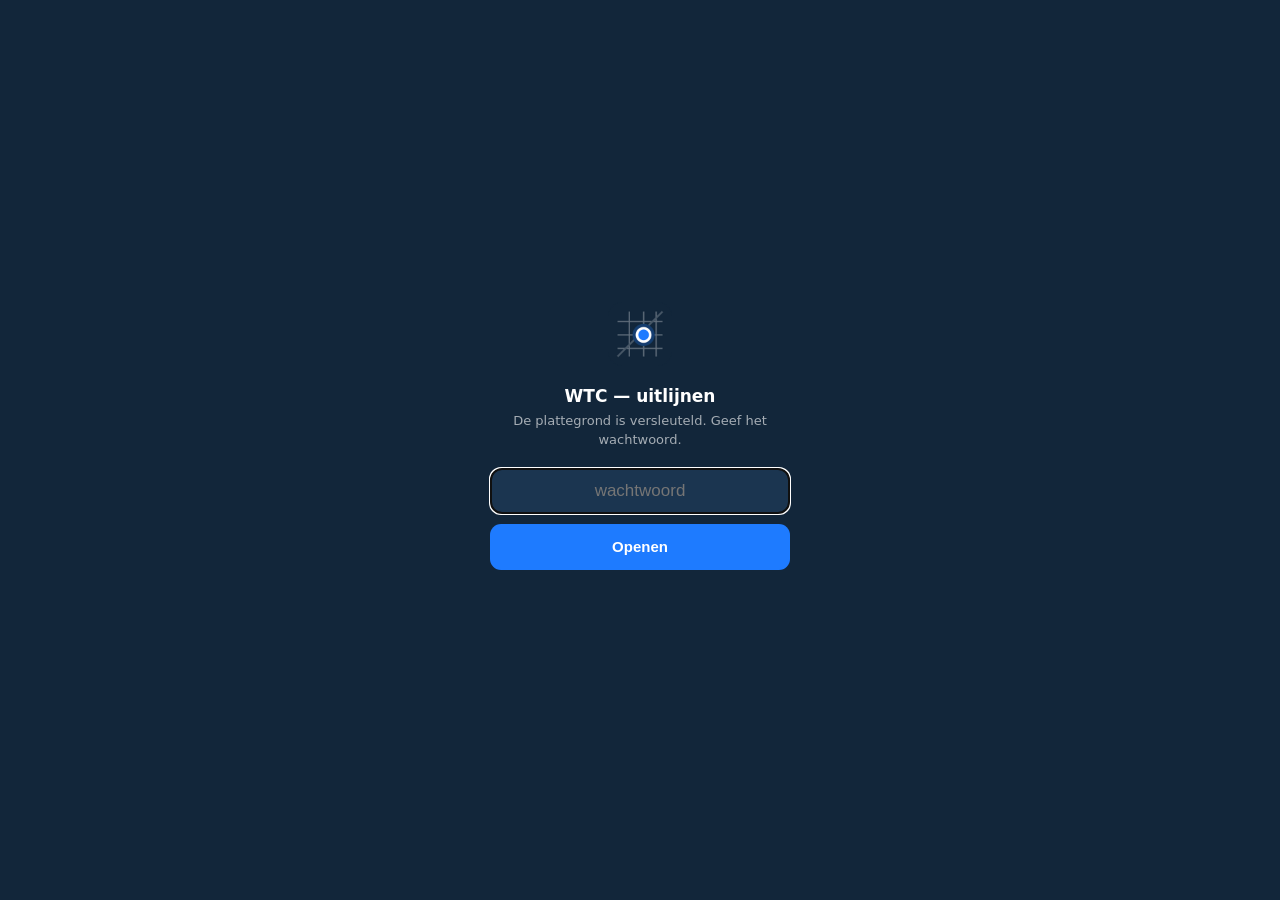
==== instellingen.html @ 70312a2a "Uitlijnen op een eigen pagina, met controlepunten en een versienummer Uitlijnen is onderhoud, geen d" ====
<!doctype html>
<html lang="nl">
<head>
<meta charset="utf-8">
<meta name="viewport" content="width=device-width,initial-scale=1,maximum-scale=6,viewport-fit=cover">
<meta name="robots" content="noindex,nofollow,noarchive">
<meta name="theme-color" content="#12263a">
<meta name="apple-mobile-web-app-capable" content="yes">
<meta name="mobile-web-app-capable" content="yes">
<meta name="apple-mobile-web-app-status-bar-style" content="black-translucent">
<meta name="apple-mobile-web-app-title" content="WTC">
<title>WTC — kaart uitlijnen</title>
<link rel="apple-touch-icon" href="icons/icon-180.png">
<link rel="icon" href="icons/icon-192.png">
<link rel="stylesheet" href="vendor/leaflet.css">
<link rel="stylesheet" href="stijl.css">
</head>
<body>

<div id="map"></div>
<a id="terug" class="pill" href="index.html">‹ kaart</a>
<div id="status" class="pill" style="left:auto;right:max(10px,env(safe-area-inset-right));top:max(10px,env(safe-area-inset-top))">uitlijnen</div>

<div id="fade" class="pill">
  <label for="op">Doorzicht kaart</label>
  <input id="op" type="range" min="0.25" max="1" step="0.05" value="0.65">
</div>

<div id="align" class="pill on">
  <h2>Kaart uitlijnen</h2>
  <p class="sub">Sleep de blauwe greep naar het midden van het terrein en stem bij tot de plattegrond op de luchtfoto past.</p>

  <div class="grid">
    <span></span><button data-a="n">↑</button><span></span>
    <button data-a="w">←</button><button data-a="rst" title="Terug naar de gepubliceerde plaatsing">⟲</button><button data-a="e">→</button>
    <span></span><button data-a="s">↓</button><span></span>
  </div>

  <div class="row">
    <span style="font-size:12px;opacity:.7">grootte</span>
    <button data-a="-">−</button><button data-a="+">+</button>
    <span style="font-size:12px;opacity:.7;margin-left:8px">draaien</span>
    <button data-a="ccw">↺</button><button data-a="cw">↻</button>
  </div>

  <div class="row">
    <button class="wide" id="btnStep" aria-pressed="false">stap: grof</button>
    <button class="wide" id="btnLock" aria-pressed="true">verhouding vast</button>
    <button class="wide" id="btnCopy">kopieer</button>
  </div>

  <div class="row" id="prikrij">
    <button class="wide" id="btnPrik" aria-pressed="false">punten prikken</button>
    <button class="wide" id="btnPas">bereken passing</button>
    <button class="wide" id="btnWisPunt">punt weg</button>
  </div>
  <p id="puntental"></p>
  <div id="passing"></div>

  <details id="blok">
    <summary>blok om te publiceren</summary>
    <p id="uitleg">Wat je hier bijstelt geldt <b>alleen op dit toestel</b>. Om het
    voor iedereen te laten gelden: tik <b>kopieer</b> en zet dit blok in
    <code>plaatsing.json</code> in de repo. Het versienummer is al verhoogd —
    daardoor laat elk toestel bij het volgende openen zijn eigen bijstelling los
    en neemt deze over.</p>
    <div id="readout"></div>
    <p id="versie"></p>
    <div id="hoekenuit"></div>
  </details>
</div>

<div id="slot">
  <form class="kaartje" id="slotform">
    <img src="icons/icon-192.png" alt="">
    <h1>WTC — uitlijnen</h1>
    <p>De plattegrond is versleuteld. Geef het wachtwoord.</p>
    <input id="ww" type="password" inputmode="text" autocomplete="current-password"
           enterkeyhint="go" autocapitalize="characters" spellcheck="false"
           aria-label="Wachtwoord" placeholder="wachtwoord">
    <button type="submit" id="slotknop">Openen</button>
    <div id="slotfout" role="status"></div>
  </form>
</div>

<script>window.ACHTERGROND = 'lucht';</script>
<script src="vendor/leaflet.js"></script>
<script src="vendor/leaflet-imageoverlay-rotated.js"></script>
<script src="kaartkern.js"></script>
<script>
/* Instellingenpagina: de kaart op de aarde leggen. De rest staat in kaartkern.js. */

const statusEl = document.getElementById('status');
melden = (t, k='') => { statusEl.textContent = t; statusEl.className = 'pill ' + k; };

let fijn = false;

/* de greep verschijnt zodra de kaart er is */
naOntsleutelen = () => {
  if (greep) return;
  greep = L.marker([P.lat, P.lon], { draggable:true, autoPan:true,
            title:'Sleep om de kaart te verplaatsen' }).addTo(map);
  greep.on('drag dragend', ev => {
    const ll = ev.target.getLatLng(); P.lat = ll.lat; P.lon = ll.lng;
    if (overlay){ const h = hoeken(P); overlay.reposition(h.lb, h.rb, h.lo); }
    plaatsVector(); lees();
    if (ev.type === 'dragend') bewaar();
  });
  lees();
};
naTekenen = () => lees();

document.getElementById('btnStep').onclick = e => {
  fijn = !fijn; e.target.setAttribute('aria-pressed', fijn);
  e.target.textContent = 'stap: ' + (fijn ? 'fijn' : 'grof'); };
document.getElementById('btnLock').onclick = e => {
  verhoudingVast = !verhoudingVast; e.target.setAttribute('aria-pressed', verhoudingVast);
  e.target.textContent = verhoudingVast ? 'verhouding vast' : 'verhouding vrij'; };

document.querySelectorAll('#align button[data-a]').forEach(b => {
  b.onclick = () => {
    const m   = fijn ? 1    : 10;    // meter
    const pct = fijn ? .002 : .02;   // schaal
    const gr  = fijn ? .1   : 1;     // graden
    switch (b.dataset.a){
      case 'n': P.lat += m / M_LAT; break;
      case 's': P.lat -= m / M_LAT; break;
      case 'e': P.lon += m / mLon(P.lat); break;
      case 'w': P.lon -= m / mLon(P.lat); break;
      case '+': P.w *= 1+pct; P.h = verhoudingVast ? P.w/verhouding : P.h*(1+pct); break;
      case '-': P.w *= 1-pct; P.h = verhoudingVast ? P.w/verhouding : P.h*(1-pct); break;
      case 'cw':  P.rot += gr; break;
      case 'ccw': P.rot -= gr; break;
      case 'rst': P = Object.assign({}, START, kies(gepubliceerd));   // terug naar wat gepubliceerd is
                  try { localStorage.removeItem(KEY); } catch(e){}
                  break;
    }
    teken(); if (b.dataset.a !== 'rst') bewaar();
  };
});

/* Het blok dat gepubliceerd moet worden is precies de inhoud van plaatsing.json. */
const vandaag = () => new Date().toISOString().slice(0,10);
function lees(){
  const n = (v,d) => +(+v).toFixed(d);
  const nieuw = {
    versie: (gepubliceerd ? gepubliceerd.versie : 0) + 1,
    lat: n(P.lat,7), lon: n(P.lon,7), w: n(P.w,1), h: n(P.h,1), rot: n(P.rot,2),
    opmerking: 'uitgelijnd op ' + vandaag()
  };
  document.getElementById('readout').textContent = JSON.stringify(nieuw, null, 2);
  document.getElementById('versie').textContent = gepubliceerd
    ? 'Nu gepubliceerd: versie ' + gepubliceerd.versie +
      (gepubliceerd.opmerking ? ' — ' + gepubliceerd.opmerking : '')
    : 'Er staat nog geen plaatsing.json; dit wordt versie 1.';

  const h = hoeken(P), g = (v) => v.toFixed(6);
  document.getElementById('hoekenuit').textContent =
    'hoeken  lb ' + g(h.lb.lat) + ', ' + g(h.lb.lng) +
    '\n        rb ' + g(h.rb.lat) + ', ' + g(h.rb.lng) +
    '\n        lo ' + g(h.lo.lat) + ', ' + g(h.lo.lng) +
    '\n        ro ' + g(h.ro.lat) + ', ' + g(h.ro.lng);
}

document.getElementById('btnCopy').onclick = async () => {
  try { await navigator.clipboard.writeText(document.getElementById('readout').textContent);
        melden('Gekopieerd — zet het in plaatsing.json'); }
  catch(e){ melden('Kopiëren lukt niet — selecteer het blok zelf', 'warn'); }
};

lees();

/* ------------------------------------------------------------------ *
 * Controlepunten.
 *
 * Een controlepunt koppelt een plek op de tékening aan diezelfde plek
 * op de aarde. De tekenplek wordt bewaard als plancoördinaat (0-1), niet
 * als lengte- en breedtegraad — anders zou hij meeschuiven zodra de
 * passing de kaart verlegt, en dat is precies wat we willen meten.
 *
 * Met drie punten of meer wordt de best passende plaatsing berekend. Uit
 * de restafwijking blijkt meteen of het plan alleen verschoven en gedraaid
 * is, of dat het getekend is en nergens precies past.
 * ------------------------------------------------------------------ */
const GCPKEY = 'wtc_gcp_v1';
let punten = [];
let prikken = false, halve = null;          // halve = het al geprikte tekenpunt
const gPunten = L.layerGroup().addTo(map);

try { punten = JSON.parse(localStorage.getItem(GCPKEY)) || []; } catch(e){ punten = []; }
const bewaarPunten = () => { try { localStorage.setItem(GCPKEY, JSON.stringify(punten)); } catch(e){} };

function tekenPunten(){
  gPunten.clearLayers();
  punten.forEach((pt, i) => {
    const op = naarLatLng([pt.u, pt.v]), echt = L.latLng(pt.lat, pt.lon);
    L.polyline([op, echt], { color:'#ff8a00', weight:2, dashArray:'4 4' }).addTo(gPunten);
    L.circleMarker(op, { radius:6, color:'#fff', weight:2, fillColor:'#1e7bff', fillOpacity:1 })
      .bindTooltip(String(i+1), { permanent:true, direction:'top', className:'etiket code' }).addTo(gPunten);
    L.circleMarker(echt, { radius:6, color:'#fff', weight:2, fillColor:'#ff8a00', fillOpacity:1 }).addTo(gPunten);
  });
  if (halve)
    L.circleMarker(naarLatLng([halve.u, halve.v]),
      { radius:6, color:'#fff', weight:2, fillColor:'#1e7bff', fillOpacity:.6 }).addTo(gPunten);
  const el = document.getElementById('puntental');
  if (el) el.textContent = punten.length + ' punt' + (punten.length === 1 ? '' : 'en')
        + (punten.length < 3 ? ' — vanaf 3 kan er gerekend worden' : '');
}

map.on('click', e => {
  if (!prikken) return;
  if (!halve){
    const [u,v] = naarUV(e.latlng);
    halve = { u, v };
    melden('Tik nu dezelfde plek op de luchtfoto');
  } else {
    punten.push({ u:halve.u, v:halve.v, lat:e.latlng.lat, lon:e.latlng.lng });
    halve = null; bewaarPunten();
    melden('Punt ' + punten.length + ' gezet — tik de volgende plek op de tekening');
  }
  tekenPunten();
});

/* --- kleinste kwadraten: p*U + q*V + r = doel, opgelost met 3x3 --- */
function los3(A, b){
  const M = A.map((r,i) => r.concat([b[i]]));
  for (let k = 0; k < 3; k++){
    let p = k;
    for (let i = k+1; i < 3; i++) if (Math.abs(M[i][k]) > Math.abs(M[p][k])) p = i;
    [M[k], M[p]] = [M[p], M[k]];
    if (Math.abs(M[k][k]) < 1e-12) return null;          // punten liggen op één lijn
    for (let i = k+1; i < 3; i++){
      const f = M[i][k] / M[k][k];
      for (let j = k; j < 4; j++) M[i][j] -= f * M[k][j];
    }
  }
  const x = [0,0,0];
  for (let i = 2; i >= 0; i--){
    let s = M[i][3];
    for (let j = i+1; j < 3; j++) s -= M[i][j] * x[j];
    x[i] = s / M[i][i];
  }
  return x;
}

function pasAan(){
  if (punten.length < 3) return melden('Er zijn minstens 3 punten nodig', 'warn');
  const lat0 = P.lat, lon0 = P.lon, k = mLon(lat0);
  const rijen = punten.map(pt => ({
    U: pt.u - .5, V: .5 - pt.v,
    E: (pt.lon - lon0) * k, N: (pt.lat - lat0) * M_LAT
  }));
  const normaal = doel => {
    const A = [[0,0,0],[0,0,0],[0,0,0]], b = [0,0,0];
    for (const r of rijen){
      const x = [r.U, r.V, 1], y = doel(r);
      for (let i = 0; i < 3; i++){
        for (let j = 0; j < 3; j++) A[i][j] += x[i]*x[j];
        b[i] += x[i]*y;
      }
    }
    return los3(A, b);
  };
  const oost = normaal(r => r.E), noord = normaal(r => r.N);
  if (!oost || !noord) return melden('De punten liggen te veel op één lijn', 'warn');
  const [a, b_, E0] = oost, [c, d, N0] = noord;

  // a,b,c,d is een volledige affiene afbeelding; onze plaatsing kent geen
  // scheeftrekking, dus we lezen er breedte, hoogte en draaiing uit en
  // melden hoeveel scheefheid er overblijft.
  const graden = r => r * 180 / Math.PI;
  const w = Math.hypot(a, c), h = Math.hypot(b_, d);
  const hoek1 = graden(Math.atan2(-c, a)), hoek2 = graden(Math.atan2(b_, d));
  let scheef = hoek1 - hoek2;
  while (scheef > 180) scheef -= 360;
  while (scheef < -180) scheef += 360;
  const rot = hoek1 - scheef/2;

  P = Object.assign({}, P, { lat: lat0 + N0/M_LAT, lon: lon0 + E0/k, w, h, rot });
  verhouding = P.w / P.h;
  teken(); bewaar(); tekenPunten();

  // restafwijking per punt, in meter
  const rest = punten.map(pt => {
    const op = naarLatLng([pt.u, pt.v]);
    return Math.hypot((pt.lon - op.lng) * k, (pt.lat - op.lat) * M_LAT);
  });
  const rms = Math.sqrt(rest.reduce((s,v) => s + v*v, 0) / rest.length);
  const ergst = Math.max(...rest);
  document.getElementById('passing').textContent =
    `passing over ${punten.length} punten — gemiddeld ${rms.toFixed(1)} m, grootste ${ergst.toFixed(1)} m` +
    `\nbreedte ${w.toFixed(1)} m, hoogte ${h.toFixed(1)} m, draaiing ${rot.toFixed(2)}°` +
    `\nscheeftrekking ${scheef.toFixed(2)}°` +
    (Math.abs(scheef) > 1 || rms > 12
      ? '\n\nDit past niet met verschuiven, schalen en draaien alleen. De tekening\nis dan getekend en niet ingemeten; leg ze goed in de zone waar je het\nvaakst staat, of laat de vectorlaag rubbersheeten bij het bouwen.'
      : '\n\nHet plan past als een gewone verschuiving met schaal en draaiing.');
  melden(`Gepast: gemiddeld ${rms.toFixed(1)} m afwijking`, rms > 12 ? 'warn' : '');
}

document.getElementById('btnPrik').onclick = e => {
  prikken = !prikken; halve = null;
  e.target.setAttribute('aria-pressed', prikken);
  e.target.textContent = prikken ? 'stop met prikken' : 'punten prikken';
  document.getElementById('align').classList.toggle('klein', prikken);
  melden(prikken ? 'Tik een herkenbare plek op de tekening' : 'uitlijnen');
  tekenPunten();
};
document.getElementById('btnPas').onclick = pasAan;
document.getElementById('btnWisPunt').onclick = () => {
  if (!punten.length) return;
  punten.pop(); halve = null; bewaarPunten(); tekenPunten();
  melden('Laatste punt weg — ' + punten.length + ' over');
};

const vorigNaTekenen = naTekenen;
naTekenen = () => { vorigNaTekenen(); tekenPunten(); };
tekenPunten();

</script>
</body>
</html>
---- vendor/leaflet.css ----
/* required styles */

.leaflet-pane,
.leaflet-tile,
.leaflet-marker-icon,
.leaflet-marker-shadow,
.leaflet-tile-container,
.leaflet-pane > svg,
.leaflet-pane > canvas,
.leaflet-zoom-box,
.leaflet-image-layer,
.leaflet-layer {
	position: absolute;
	left: 0;
	top: 0;
	}
.leaflet-container {
	overflow: hidden;
	}
.leaflet-tile,
.leaflet-marker-icon,
.leaflet-marker-shadow {
	-webkit-user-select: none;
	   -moz-user-select: none;
	        user-select: none;
	  -webkit-user-drag: none;
	}
/* Prevents IE11 from highlighting tiles in blue */
.leaflet-tile::selection {
	background: transparent;
}
/* Safari renders non-retina tile on retina better with this, but Chrome is worse */
.leaflet-safari .leaflet-tile {
	image-rendering: -webkit-optimize-contrast;
	}
/* hack that prevents hw layers "stretching" when loading new tiles */
.leaflet-safari .leaflet-tile-container {
	width: 1600px;
	height: 1600px;
	-webkit-transform-origin: 0 0;
	}
.leaflet-marker-icon,
.leaflet-marker-shadow {
	display: block;
	}
/* .leaflet-container svg: reset svg max-width decleration shipped in Joomla! (joomla.org) 3.x */
/* .leaflet-container img: map is broken in FF if you have max-width: 100% on tiles */
.leaflet-container .leaflet-overlay-pane svg {
	max-width: none !important;
	max-height: none !important;
	}
.leaflet-container .leaflet-marker-pane img,
.leaflet-container .leaflet-shadow-pane img,
.leaflet-container .leaflet-tile-pane img,
.leaflet-container img.leaflet-image-layer,
.leaflet-container .leaflet-tile {
	max-width: none !important;
	max-height: none !important;
	width: auto;
	padding: 0;
	}

.leaflet-container img.leaflet-tile {
	/* See: https://bugs.chromium.org/p/chromium/issues/detail?id=600120 */
	mix-blend-mode: plus-lighter;
}

.leaflet-container.leaflet-touch-zoom {
	-ms-touch-action: pan-x pan-y;
	touch-action: pan-x pan-y;
	}
.leaflet-container.leaflet-touch-drag {
	-ms-touch-action: pinch-zoom;
	/* Fallback for FF which doesn't support pinch-zoom */
	touch-action: none;
	touch-action: pinch-zoom;
}
.leaflet-container.leaflet-touch-drag.leaflet-touch-zoom {
	-ms-touch-action: none;
	touch-action: none;
}
.leaflet-container {
	-webkit-tap-highlight-color: transparent;
}
.leaflet-container a {
	-webkit-tap-highlight-color: rgba(51, 181, 229, 0.4);
}
.leaflet-tile {
	filter: inherit;
	visibility: hidden;
	}
.leaflet-tile-loaded {
	visibility: inherit;
	}
.leaflet-zoom-box {
	width: 0;
	height: 0;
	-moz-box-sizing: border-box;
	     box-sizing: border-box;
	z-index: 800;
	}
/* workaround for https://bugzilla.mozilla.org/show_bug.cgi?id=888319 */
.leaflet-overlay-pane svg {
	-moz-user-select: none;
	}

.leaflet-pane         { z-index: 400; }

.leaflet-tile-pane    { z-index: 200; }
.leaflet-overlay-pane { z-index: 400; }
.leaflet-shadow-pane  { z-index: 500; }
.leaflet-marker-pane  { z-index: 600; }
.leaflet-tooltip-pane   { z-index: 650; }
.leaflet-popup-pane   { z-index: 700; }

.leaflet-map-pane canvas { z-index: 100; }
.leaflet-map-pane svg    { z-index: 200; }

.leaflet-vml-shape {
	width: 1px;
	height: 1px;
	}
.lvml {
	behavior: url(#default#VML);
	display: inline-block;
	position: absolute;
	}


/* control positioning */

.leaflet-control {
	position: relative;
	z-index: 800;
	pointer-events: visiblePainted; /* IE 9-10 doesn't have auto */
	pointer-events: auto;
	}
.leaflet-top,
.leaflet-bottom {
	position: absolute;
	z-index: 1000;
	pointer-events: none;
	}
.leaflet-top {
	top: 0;
	}
.leaflet-right {
	right: 0;
	}
.leaflet-bottom {
	bottom: 0;
	}
.leaflet-left {
	left: 0;
	}
.leaflet-control {
	float: left;
	clear: both;
	}
.leaflet-right .leaflet-control {
	float: right;
	}
.leaflet-top .leaflet-control {
	margin-top: 10px;
	}
.leaflet-bottom .leaflet-control {
	margin-bottom: 10px;
	}
.leaflet-left .leaflet-control {
	margin-left: 10px;
	}
.leaflet-right .leaflet-control {
	margin-right: 10px;
	}


/* zoom and fade animations */

.leaflet-fade-anim .leaflet-popup {
	opacity: 0;
	-webkit-transition: opacity 0.2s linear;
	   -moz-transition: opacity 0.2s linear;
	        transition: opacity 0.2s linear;
	}
.leaflet-fade-anim .leaflet-map-pane .leaflet-popup {
	opacity: 1;
	}
.leaflet-zoom-animated {
	-webkit-transform-origin: 0 0;
	    -ms-transform-origin: 0 0;
	        transform-origin: 0 0;
	}
svg.leaflet-zoom-animated {
	will-change: transform;
}

.leaflet-zoom-anim .leaflet-zoom-animated {
	-webkit-transition: -webkit-transform 0.25s cubic-bezier(0,0,0.25,1);
	   -moz-transition:    -moz-transform 0.25s cubic-bezier(0,0,0.25,1);
	        transition:         transform 0.25s cubic-bezier(0,0,0.25,1);
	}
.leaflet-zoom-anim .leaflet-tile,
.leaflet-pan-anim .leaflet-tile {
	-webkit-transition: none;
	   -moz-transition: none;
	        transition: none;
	}

.leaflet-zoom-anim .leaflet-zoom-hide {
	visibility: hidden;
	}


/* cursors */

.leaflet-interactive {
	cursor: pointer;
	}
.leaflet-grab {
	cursor: -webkit-grab;
	cursor:    -moz-grab;
	cursor:         grab;
	}
.leaflet-crosshair,
.leaflet-crosshair .leaflet-interactive {
	cursor: crosshair;
	}
.leaflet-popup-pane,
.leaflet-control {
	cursor: auto;
	}
.leaflet-dragging .leaflet-grab,
.leaflet-dragging .leaflet-grab .leaflet-interactive,
.leaflet-dragging .leaflet-marker-draggable {
	cursor: move;
	cursor: -webkit-grabbing;
	cursor:    -moz-grabbing;
	cursor:         grabbing;
	}

/* marker & overlays interactivity */
.leaflet-marker-icon,
.leaflet-marker-shadow,
.leaflet-image-layer,
.leaflet-pane > svg path,
.leaflet-tile-container {
	pointer-events: none;
	}

.leaflet-marker-icon.leaflet-interactive,
.leaflet-image-layer.leaflet-interactive,
.leaflet-pane > svg path.leaflet-interactive,
svg.leaflet-image-layer.leaflet-interactive path {
	pointer-events: visiblePainted; /* IE 9-10 doesn't have auto */
	pointer-events: auto;
	}

/* visual tweaks */

.leaflet-container {
	background: #ddd;
	outline-offset: 1px;
	}
.leaflet-container a {
	color: #0078A8;
	}
.leaflet-zoom-box {
	border: 2px dotted #38f;
	background: rgba(255,255,255,0.5);
	}


/* general typography */
.leaflet-container {
	font-family: "Helvetica Neue", Arial, Helvetica, sans-serif;
	font-size: 12px;
	font-size: 0.75rem;
	line-height: 1.5;
	}


/* general toolbar styles */

.leaflet-bar {
	box-shadow: 0 1px 5px rgba(0,0,0,0.65);
	border-radius: 4px;
	}
.leaflet-bar a {
	background-color: #fff;
	border-bottom: 1px solid #ccc;
	width: 26px;
	height: 26px;
	line-height: 26px;
	display: block;
	text-align: center;
	text-decoration: none;
	color: black;
	}
.leaflet-bar a,
.leaflet-control-layers-toggle {
	background-position: 50% 50%;
	background-repeat: no-repeat;
	display: block;
	}
.leaflet-bar a:hover,
.leaflet-bar a:focus {
	background-color: #f4f4f4;
	}
.leaflet-bar a:first-child {
	border-top-left-radius: 4px;
	border-top-right-radius: 4px;
	}
.leaflet-bar a:last-child {
	border-bottom-left-radius: 4px;
	border-bottom-right-radius: 4px;
	border-bottom: none;
	}
.leaflet-bar a.leaflet-disabled {
	cursor: default;
	background-color: #f4f4f4;
	color: #bbb;
	}

.leaflet-touch .leaflet-bar a {
	width: 30px;
	height: 30px;
	line-height: 30px;
	}
.leaflet-touch .leaflet-bar a:first-child {
	border-top-left-radius: 2px;
	border-top-right-radius: 2px;
	}
.leaflet-touch .leaflet-bar a:last-child {
	border-bottom-left-radius: 2px;
	border-bottom-right-radius: 2px;
	}

/* zoom control */

.leaflet-control-zoom-in,
.leaflet-control-zoom-out {
	font: bold 18px 'Lucida Console', Monaco, monospace;
	text-indent: 1px;
	}

.leaflet-touch .leaflet-control-zoom-in, .leaflet-touch .leaflet-control-zoom-out  {
	font-size: 22px;
	}


/* layers control */

.leaflet-control-layers {
	box-shadow: 0 1px 5px rgba(0,0,0,0.4);
	background: #fff;
	border-radius: 5px;
	}
.leaflet-control-layers-toggle {
	background-image: url(images/layers.png);
	width: 36px;
	height: 36px;
	}
.leaflet-retina .leaflet-control-layers-toggle {
	background-image: url(images/layers-2x.png);
	background-size: 26px 26px;
	}
.leaflet-touch .leaflet-control-layers-toggle {
	width: 44px;
	height: 44px;
	}
.leaflet-control-layers .leaflet-control-layers-list,
.leaflet-control-layers-expanded .leaflet-control-layers-toggle {
	display: none;
	}
.leaflet-control-layers-expanded .leaflet-control-layers-list {
	display: block;
	position: relative;
	}
.leaflet-control-layers-expanded {
	padding: 6px 10px 6px 6px;
	color: #333;
	background: #fff;
	}
.leaflet-control-layers-scrollbar {
	overflow-y: scroll;
	overflow-x: hidden;
	padding-right: 5px;
	}
.leaflet-control-layers-selector {
	margin-top: 2px;
	position: relative;
	top: 1px;
	}
.leaflet-control-layers label {
	display: block;
	font-size: 13px;
	font-size: 1.08333em;
	}
.leaflet-control-layers-separator {
	height: 0;
	border-top: 1px solid #ddd;
	margin: 5px -10px 5px -6px;
	}

/* Default icon URLs */
.leaflet-default-icon-path { /* used only in path-guessing heuristic, see L.Icon.Default */
	background-image: url(images/marker-icon.png);
	}


/* attribution and scale controls */

.leaflet-container .leaflet-control-attribution {
	background: #fff;
	background: rgba(255, 255, 255, 0.8);
	margin: 0;
	}
.leaflet-control-attribution,
.leaflet-control-scale-line {
	padding: 0 5px;
	color: #333;
	line-height: 1.4;
	}
.leaflet-control-attribution a {
	text-decoration: none;
	}
.leaflet-control-attribution a:hover,
.leaflet-control-attribution a:focus {
	text-decoration: underline;
	}
.leaflet-attribution-flag {
	display: inline !important;
	vertical-align: baseline !important;
	width: 1em;
	height: 0.6669em;
	}
.leaflet-left .leaflet-control-scale {
	margin-left: 5px;
	}
.leaflet-bottom .leaflet-control-scale {
	margin-bottom: 5px;
	}
.leaflet-control-scale-line {
	border: 2px solid #777;
	border-top: none;
	line-height: 1.1;
	padding: 2px 5px 1px;
	white-space: nowrap;
	-moz-box-sizing: border-box;
	     box-sizing: border-box;
	background: rgba(255, 255, 255, 0.8);
	text-shadow: 1px 1px #fff;
	}
.leaflet-control-scale-line:not(:first-child) {
	border-top: 2px solid #777;
	border-bottom: none;
	margin-top: -2px;
	}
.leaflet-control-scale-line:not(:first-child):not(:last-child) {
	border-bottom: 2px solid #777;
	}

.leaflet-touch .leaflet-control-attribution,
.leaflet-touch .leaflet-control-layers,
.leaflet-touch .leaflet-bar {
	box-shadow: none;
	}
.leaflet-touch .leaflet-control-layers,
.leaflet-touch .leaflet-bar {
	border: 2px solid rgba(0,0,0,0.2);
	background-clip: padding-box;
	}


/* popup */

.leaflet-popup {
	position: absolute;
	text-align: center;
	margin-bottom: 20px;
	}
.leaflet-popup-content-wrapper {
	padding: 1px;
	text-align: left;
	border-radius: 12px;
	}
.leaflet-popup-content {
	margin: 13px 24px 13px 20px;
	line-height: 1.3;
	font-size: 13px;
	font-size: 1.08333em;
	min-height: 1px;
	}
.leaflet-popup-content p {
	margin: 17px 0;
	margin: 1.3em 0;
	}
.leaflet-popup-tip-container {
	width: 40px;
	height: 20px;
	position: absolute;
	left: 50%;
	margin-top: -1px;
	margin-left: -20px;
	overflow: hidden;
	pointer-events: none;
	}
.leaflet-popup-tip {
	width: 17px;
	height: 17px;
	padding: 1px;

	margin: -10px auto 0;
	pointer-events: auto;

	-webkit-transform: rotate(45deg);
	   -moz-transform: rotate(45deg);
	    -ms-transform: rotate(45deg);
	        transform: rotate(45deg);
	}
.leaflet-popup-content-wrapper,
.leaflet-popup-tip {
	background: white;
	color: #333;
	box-shadow: 0 3px 14px rgba(0,0,0,0.4);
	}
.leaflet-container a.leaflet-popup-close-button {
	position: absolute;
	top: 0;
	right: 0;
	border: none;
	text-align: center;
	width: 24px;
	height: 24px;
	font: 16px/24px Tahoma, Verdana, sans-serif;
	color: #757575;
	text-decoration: none;
	background: transparent;
	}
.leaflet-container a.leaflet-popup-close-button:hover,
.leaflet-container a.leaflet-popup-close-button:focus {
	color: #585858;
	}
.leaflet-popup-scrolled {
	overflow: auto;
	}

.leaflet-oldie .leaflet-popup-content-wrapper {
	-ms-zoom: 1;
	}
.leaflet-oldie .leaflet-popup-tip {
	width: 24px;
	margin: 0 auto;

	-ms-filter: "progid:DXImageTransform.Microsoft.Matrix(M11=0.70710678, M12=0.70710678, M21=-0.70710678, M22=0.70710678)";
	filter: progid:DXImageTransform.Microsoft.Matrix(M11=0.70710678, M12=0.70710678, M21=-0.70710678, M22=0.70710678);
	}

.leaflet-oldie .leaflet-control-zoom,
.leaflet-oldie .leaflet-control-layers,
.leaflet-oldie .leaflet-popup-content-wrapper,
.leaflet-oldie .leaflet-popup-tip {
	border: 1px solid #999;
	}


/* div icon */

.leaflet-div-icon {
	background: #fff;
	border: 1px solid #666;
	}


/* Tooltip */
/* Base styles for the element that has a tooltip */
.leaflet-tooltip {
	position: absolute;
	padding: 6px;
	background-color: #fff;
	border: 1px solid #fff;
	border-radius: 3px;
	color: #222;
	white-space: nowrap;
	-webkit-user-select: none;
	-moz-user-select: none;
	-ms-user-select: none;
	user-select: none;
	pointer-events: none;
	box-shadow: 0 1px 3px rgba(0,0,0,0.4);
	}
.leaflet-tooltip.leaflet-interactive {
	cursor: pointer;
	pointer-events: auto;
	}
.leaflet-tooltip-top:before,
.leaflet-tooltip-bottom:before,
.leaflet-tooltip-left:before,
.leaflet-tooltip-right:before {
	position: absolute;
	pointer-events: none;
	border: 6px solid transparent;
	background: transparent;
	content: "";
	}

/* Directions */

.leaflet-tooltip-bottom {
	margin-top: 6px;
}
.leaflet-tooltip-top {
	margin-top: -6px;
}
.leaflet-tooltip-bottom:before,
.leaflet-tooltip-top:before {
	left: 50%;
	margin-left: -6px;
	}
.leaflet-tooltip-top:before {
	bottom: 0;
	margin-bottom: -12px;
	border-top-color: #fff;
	}
.leaflet-tooltip-bottom:before {
	top: 0;
	margin-top: -12px;
	margin-left: -6px;
	border-bottom-color: #fff;
	}
.leaflet-tooltip-left {
	margin-left: -6px;
}
.leaflet-tooltip-right {
	margin-left: 6px;
}
.leaflet-tooltip-left:before,
.leaflet-tooltip-right:before {
	top: 50%;
	margin-top: -6px;
	}
.leaflet-tooltip-left:before {
	right: 0;
	margin-right: -12px;
	border-left-color: #fff;
	}
.leaflet-tooltip-right:before {
	left: 0;
	margin-left: -12px;
	border-right-color: #fff;
	}

/* Printing */

@media print {
	/* Prevent printers from removing background-images of controls. */
	.leaflet-control {
		-webkit-print-color-adjust: exact;
		print-color-adjust: exact;
		}
	}
---- stijl.css ----
/* Gedeeld door index.html en instellingen.html. */
  :root{ --ink:#12263a; --pill:rgba(255,255,255,.94); --line:#c3ccd6; --accent:#1e7bff; }
  *{box-sizing:border-box}
  html,body{margin:0;height:100%;background:#e9edf1;overscroll-behavior:none;
            font:13px/1.35 -apple-system,BlinkMacSystemFont,system-ui,sans-serif;color:var(--ink)}
  #map{position:absolute;inset:0}
  .pill{background:var(--pill);border:1px solid var(--line);border-radius:12px;
        box-shadow:0 2px 10px rgba(0,0,0,.18)}

  /* ------------------------------- slot ------------------------------- */
  #slot{position:absolute;inset:0;z-index:2000;background:#12263a;color:#fff;
        display:flex;align-items:center;justify-content:center;padding:24px}
  #slot.weg{display:none}
  #slot .kaartje{width:100%;max-width:300px;text-align:center}
  #slot img{width:64px;height:64px;border-radius:14px;margin-bottom:14px}
  #slot h1{font-size:17px;margin:0 0 4px;font-weight:600}
  #slot p{font-size:13px;margin:0 0 18px;opacity:.62;line-height:1.45}
  #slot input{width:100%;height:46px;padding:0 14px;font-size:17px;text-align:center;
              border:1px solid #34506e;border-radius:11px;background:#1b3550;color:#fff}
  #slot button{width:100%;height:46px;margin-top:10px;font-size:15px;font-weight:600;
               border:0;border-radius:11px;background:var(--accent);color:#fff;cursor:pointer}
  #slot button:disabled{opacity:.5;cursor:default}
  #slotfout{min-height:18px;margin-top:10px;font-size:12.5px;color:#ff9d9d}

  /* ------------------------------ bediening --------------------------- */
  #status{position:absolute;z-index:900;left:max(10px,env(safe-area-inset-left));
          top:calc(max(10px,env(safe-area-inset-top)) + 42px);
          padding:7px 11px;font-variant-numeric:tabular-nums}
  #status.warn{background:#fff4e2;border-color:#e8b877}
  #status.err {background:#ffe9e9;border-color:#e09a9a}

  #tools{position:absolute;z-index:900;right:max(10px,env(safe-area-inset-right));
         bottom:max(16px,env(safe-area-inset-bottom));display:flex;flex-direction:column;gap:8px}
  #tools button{width:46px;height:46px;font-size:20px;line-height:1;cursor:pointer;
                background:var(--pill);border:1px solid var(--line);border-radius:12px;
                box-shadow:0 2px 10px rgba(0,0,0,.18);color:var(--ink)}
  #tools button[aria-pressed="true"]{background:var(--accent);border-color:var(--accent);color:#fff}

  #fade{position:absolute;z-index:900;left:max(10px,env(safe-area-inset-left));
        bottom:max(16px,env(safe-area-inset-bottom));padding:8px 12px;width:172px}
  #fade label{display:block;font-size:11px;letter-spacing:.03em;text-transform:uppercase;
              opacity:.65;margin-bottom:3px}
  #fade input{width:100%;margin:0;accent-color:var(--accent)}

  #align{position:absolute;z-index:1000;inset:auto 0 0 0;display:none;
         padding:12px 14px calc(14px + env(safe-area-inset-bottom));
         border-radius:16px 16px 0 0;border-bottom:0;max-height:64vh;overflow:auto}
  #align.on{display:block}
  #align h2{margin:0 0 2px;font-size:14px}
  #align p.sub{margin:0 0 10px;font-size:12px;opacity:.7}
  .grid{display:grid;grid-template-columns:repeat(3,44px);gap:6px;justify-content:center;margin:8px 0}
  .row{display:flex;gap:6px;align-items:center;justify-content:center;flex-wrap:wrap;margin:8px 0}
  #align button{min-width:44px;height:40px;font-size:16px;cursor:pointer;
                background:#fff;border:1px solid var(--line);border-radius:10px;color:var(--ink)}
  #align button.wide{padding:0 14px;font-size:13px}
  #align button[aria-pressed="true"]{background:var(--ink);border-color:var(--ink);color:#fff}
  #readout{font:11.5px/1.5 ui-monospace,SFMono-Regular,Menlo,monospace;background:#f4f6f8;
           border:1px solid var(--line);border-radius:10px;padding:8px 10px;margin-top:8px;
           white-space:pre;overflow-x:auto;-webkit-user-select:all;user-select:all}
  .note{font-size:11.5px;opacity:.7;margin-top:8px}
  .leaflet-container{background:#e9edf1}
  .leaflet-top.leaflet-left{margin-top:78px}
  .leaflet-top.leaflet-right{margin-top:42px}

  /* ---------------------------- vectorlaag ---------------------------- */
  .leaflet-div-icon.etiket{background:none;border:0;margin:0!important;
          width:0!important;height:0!important;overflow:visible}
  .etiket span{position:absolute;transform:translate(-50%,-50%);
          font-weight:600;white-space:nowrap;pointer-events:none;
          text-shadow:0 0 3px #fff,0 0 3px #fff,0 0 3px #fff,0 0 5px #fff}
  .etiket.straat span{font-size:12px;color:#0b4da2}
  .etiket.code span{font-size:10.5px;color:#2b3540}

  /* ------------------------------- zoeken ------------------------------ */
  #zoek{position:absolute;z-index:1100;top:max(10px,env(safe-area-inset-top));
        left:max(10px,env(safe-area-inset-left));right:max(56px,env(safe-area-inset-right))}
  #zoekveld{width:100%;height:34px;padding:0 12px;font-size:14px;color:var(--ink);
            background:var(--pill);border:1px solid var(--line);border-radius:12px;
            box-shadow:0 2px 10px rgba(0,0,0,.18)}
  #treffers{list-style:none;margin:6px 0 0;padding:4px;max-height:46vh;overflow:auto;display:none}
  #treffers.on{display:block}
  #treffers li{padding:8px 10px;border-radius:8px;cursor:pointer;font-size:13.5px}
  #treffers li:hover,#treffers li:focus{background:#eaf1fb;outline:none}
  #treffers li .bij{opacity:.55;font-size:11.5px;margin-left:6px}
  /* ---------------------- instellingenpagina -------------------- */
  #uitleg{margin:0 0 10px;font-size:12px;opacity:.75;line-height:1.5}
  #uitleg code{background:#eef1f4;padding:1px 4px;border-radius:4px}
  #versie{font-size:11.5px;opacity:.65;margin:6px 0 0}
  a.knop{display:flex;align-items:center;justify-content:center;text-decoration:none}
  #terug{position:absolute;z-index:900;left:max(10px,env(safe-area-inset-left));
         top:max(10px,env(safe-area-inset-top));padding:7px 12px;text-decoration:none;color:var(--ink)}

  #hoekenuit{font:11px/1.5 ui-monospace,SFMono-Regular,Menlo,monospace;opacity:.6;
             white-space:pre;margin-top:6px;overflow-x:auto}
  #blok summary{cursor:pointer;font-size:12px;opacity:.7;padding:4px 0;
                list-style:none;display:flex;align-items:center;gap:6px}
  #blok summary::before{content:'▸';font-size:10px}
  #blok[open] summary::before{content:'▾'}
  #blok summary::-webkit-details-marker{display:none}
  #puntental{font-size:11.5px;opacity:.7;margin:2px 0 0}
  #passing{font:11.5px/1.55 ui-monospace,SFMono-Regular,Menlo,monospace;white-space:pre-wrap;
           background:#f4f6f8;border:1px solid var(--line);border-radius:10px;
           padding:8px 10px;margin-top:8px;display:none}
  #passing:not(:empty){display:block}
  /* tijdens het prikken moet de kaart zichtbaar blijven */
  #align.klein h2,#align.klein p.sub,#align.klein .grid,
  #align.klein .row:not(#prikrij),#align.klein #blok{display:none}
  #align.klein{max-height:34vh}
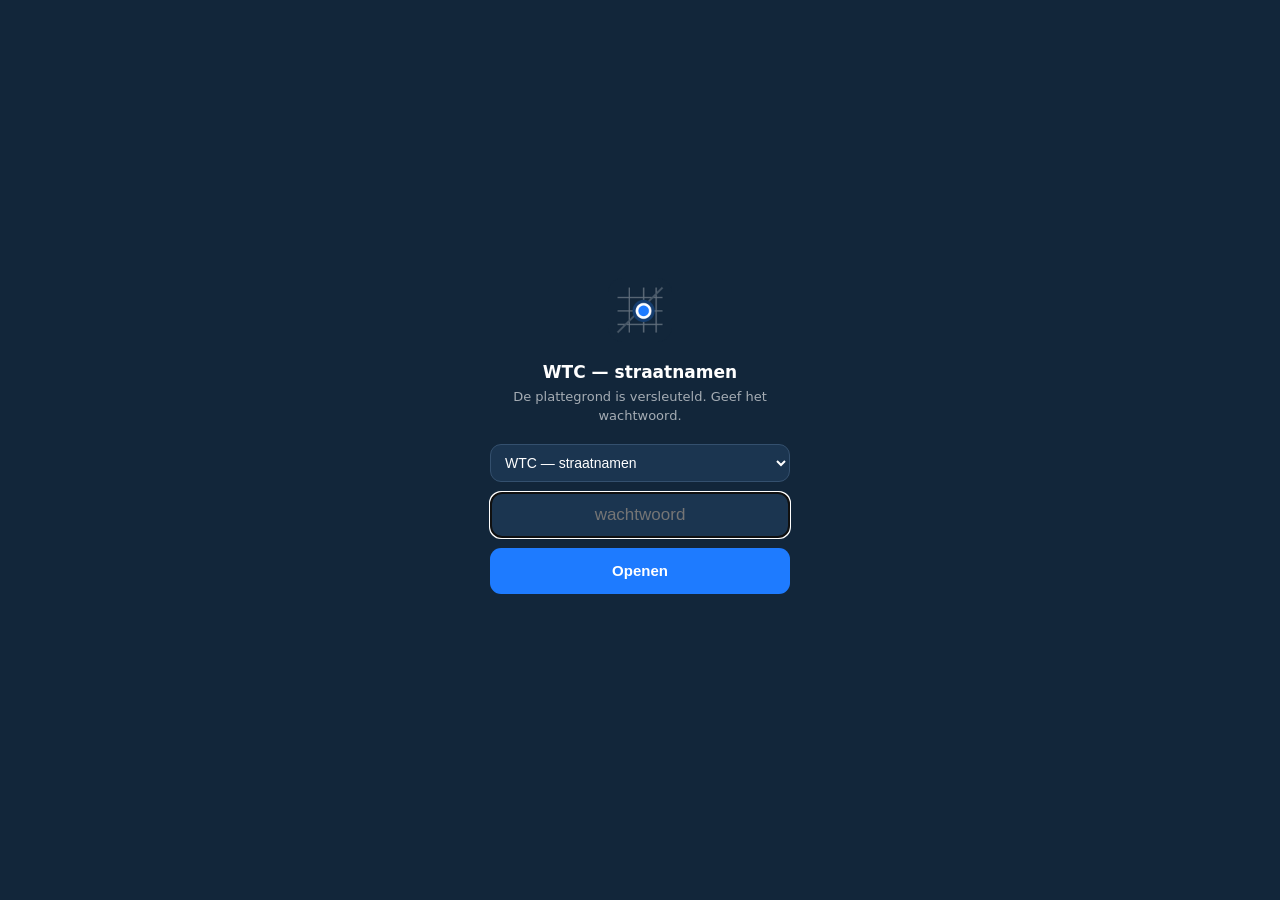
==== commit 177ef9a0: "Tweede kaart: Leopoldsburg, rechtstreeks uit OpenStreetMap Bij Leopoldsburg ligt de verhouding omgek" ====
--- a/instellingen.html
+++ b/instellingen.html
@@ -27,47 +27,95 @@
 </div>
 
 <div id="align" class="pill on">
-  <h2>Kaart uitlijnen</h2>
-  <p class="sub">Sleep de blauwe greep naar het midden van het terrein en stem bij tot de plattegrond op de luchtfoto past.</p>
-
-  <div class="grid">
-    <span></span><button data-a="n">↑</button><span></span>
-    <button data-a="w">←</button><button data-a="rst" title="Terug naar de gepubliceerde plaatsing">⟲</button><button data-a="e">→</button>
-    <span></span><button data-a="s">↓</button><span></span>
-  </div>
-
-  <div class="row">
-    <span style="font-size:12px;opacity:.7">grootte</span>
-    <button data-a="-">−</button><button data-a="+">+</button>
-    <span style="font-size:12px;opacity:.7;margin-left:8px">draaien</span>
-    <button data-a="ccw">↺</button><button data-a="cw">↻</button>
-  </div>
-
-  <div class="row">
-    <button class="wide" id="btnStep" aria-pressed="false">stap: grof</button>
-    <button class="wide" id="btnLock" aria-pressed="true">verhouding vast</button>
-    <button class="wide" id="btnCopy">kopieer</button>
-  </div>
-
-  <div class="row" id="prikrij">
-    <button class="wide" id="btnPrik" aria-pressed="false">punten prikken</button>
-    <button class="wide" id="btnPas">bereken passing</button>
-    <button class="wide" id="btnWisPunt">punt weg</button>
-  </div>
-  <p id="puntental"></p>
-  <div id="passing"></div>
-
-  <details id="blok">
-    <summary>blok om te publiceren</summary>
-    <p id="uitleg">Wat je hier bijstelt geldt <b>alleen op dit toestel</b>. Om het
-    voor iedereen te laten gelden: tik <b>kopieer</b> en zet dit blok in
-    <code>plaatsing.json</code> in de repo. Het versienummer is al verhoogd —
-    daardoor laat elk toestel bij het volgende openen zijn eigen bijstelling los
-    en neemt deze over.</p>
-    <div id="readout"></div>
-    <p id="versie"></p>
-    <div id="hoekenuit"></div>
+
+  <details id="sec-uitlijn" open>
+    <summary>Plattegrond uitlijnen</summary>
+    <p class="sub">De kaartlaag ligt al in echte coördinaten en beweegt hier niet mee.
+    Dit gaat over de <b>plattegrond-afbeelding</b> die je eronder kan leggen (knop ▦):
+    sleep de blauwe greep en stem bij tot de tekening op de luchtfoto past.</p>
+
+    <div class="grid">
+      <span></span><button data-a="n">↑</button><span></span>
+      <button data-a="w">←</button><button data-a="rst" title="Terug naar de gepubliceerde plaatsing">⟲</button><button data-a="e">→</button>
+      <span></span><button data-a="s">↓</button><span></span>
+    </div>
+
+    <div class="row">
+      <span style="font-size:12px;opacity:.7">grootte</span>
+      <button data-a="-">−</button><button data-a="+">+</button>
+      <span style="font-size:12px;opacity:.7;margin-left:8px">draaien</span>
+      <button data-a="ccw">↺</button><button data-a="cw">↻</button>
+    </div>
+
+    <div class="row">
+      <button class="wide" id="btnStep" aria-pressed="false">stap: grof</button>
+      <button class="wide" id="btnLock" aria-pressed="true">verhouding vast</button>
+      <button class="wide" id="btnCopy">kopieer</button>
+    </div>
+
+    <details id="blok">
+      <summary>blok om te publiceren</summary>
+      <p id="uitleg">Wat je hier bijstelt geldt <b>alleen op dit toestel</b>. Om het
+      voor iedereen te laten gelden: tik <b>kopieer</b> en zet dit blok in
+      <code>plaatsing.json</code> in de repo. Het versienummer is al verhoogd —
+      daardoor laat elk toestel bij het volgende openen zijn eigen bijstelling los
+      en neemt deze over.</p>
+      <div id="readout"></div>
+      <p id="versie"></p>
+      <div id="hoekenuit"></div>
+    </details>
   </details>
+
+  <details id="sec-punten">
+    <summary>Controlepunten</summary>
+    <p class="sub">Tik een herkenbare plek op de tekening, dan diezelfde plek op de
+    luchtfoto. Vanaf drie punten wordt de best passende plaatsing berekend.</p>
+    <div class="row" id="prikrij">
+      <button class="wide" id="btnPrik" aria-pressed="false">punten prikken</button>
+      <button class="wide" id="btnPas">bereken passing</button>
+      <button class="wide" id="btnWisPunt">punt weg</button>
+    </div>
+    <p id="puntental"></p>
+    <div id="passing"></div>
+  </details>
+
+  <details id="sec-namen">
+    <summary>Straatnamen verzetten</summary>
+    <p class="sub">Tik een naam op de kaart, sleep hem naar zijn plek en draai hem
+    recht. De plek en de hoek gaan in de kaartlaag zelf.</p>
+    <div class="row" id="labelrij">
+      <button class="wide" id="btnLabel" aria-pressed="false">namen bewerken</button>
+      <button data-d="ccw" title="linksom draaien">↺</button>
+      <button data-d="cw"  title="rechtsom draaien">↻</button>
+      <button data-d="recht" class="wide" title="terug naar de richting van de straat">langs straat</button>
+      <button class="wide" id="btnLabelLos">loslaten</button>
+    </div>
+    <div class="row" id="labelrij2">
+      <button class="wide" id="btnLabelUit">bewaar bestand</button>
+      <button class="wide" id="btnLabelKopie">kopieer bordjes</button>
+      <button class="wide" id="btnLabelWis">alles terug</button>
+    </div>
+    <p id="labeltal"></p>
+  </details>
+
+  <details id="sec-gebouwen">
+    <summary>Gebouwen bijstellen</summary>
+    <p class="sub">Alleen de gebouwen die uit de tekening komen — die van
+    OpenStreetMap liggen al juist. Ze lichten gestreept op zodra je begint.</p>
+    <div class="row" id="gebrij">
+      <button class="wide" id="btnGeb" aria-pressed="false">gebouwen bijstellen</button>
+      <button data-g="ccw" title="linksom draaien">↺</button>
+      <button data-g="cw"  title="rechtsom draaien">↻</button>
+      <button class="wide" id="btnGebLos">loslaten</button>
+    </div>
+    <div class="row" id="gebrij2">
+      <button class="wide" id="btnGebUit">bewaar bestand</button>
+      <button class="wide" id="btnGebKopie">kopieer gebouwen</button>
+      <button class="wide" id="btnGebWis">alles terug</button>
+    </div>
+    <p id="gebtal"></p>
+  </details>
+
 </div>
 
 <div id="slot">
@@ -75,6 +123,7 @@
     <img src="icons/icon-192.png" alt="">
     <h1>WTC — uitlijnen</h1>
     <p>De plattegrond is versleuteld. Geef het wachtwoord.</p>
+    <select id="kaartkeuze" aria-label="Welke kaart"></select>
     <input id="ww" type="password" inputmode="text" autocomplete="current-password"
            enterkeyhint="go" autocapitalize="characters" spellcheck="false"
            aria-label="Wachtwoord" placeholder="wachtwoord">
@@ -94,6 +143,24 @@
 melden = (t, k='') => { statusEl.textContent = t; statusEl.className = 'pill ' + k; };
 
 let fijn = false;
+
+// Zonder gescande plattegrond valt er niets uit te lijnen; die secties gaan weg.
+if (!BESTAND){
+  for (const id of ['sec-uitlijn','sec-punten']) document.getElementById(id).hidden = true;
+  document.getElementById('fade').hidden = true;
+  document.getElementById('sec-namen').open = true;
+}
+
+/* Tijdens het prikken of bewerken moet de kaart zichtbaar blijven: alleen de
+   sectie waarin je bezig bent staat dan open. */
+function toonSectie(alleen){
+  for (const id of ['sec-uitlijn','sec-punten','sec-namen','sec-gebouwen']){
+    const d = document.getElementById(id);
+    if (alleen) d.open = (id === alleen);
+  }
+  document.getElementById('align').classList.toggle('klein', !!alleen);
+}
+let gebBewerken = false;      // wordt verderop echt gevuld; hier al bekend voor de kliktoets
 
 /* de greep verschijnt zodra de kaart er is */
 naOntsleutelen = () => {
@@ -301,7 +368,7 @@
   prikken = !prikken; halve = null;
   e.target.setAttribute('aria-pressed', prikken);
   e.target.textContent = prikken ? 'stop met prikken' : 'punten prikken';
-  document.getElementById('align').classList.toggle('klein', prikken);
+  toonSectie(prikken ? 'sec-punten' : null);
   melden(prikken ? 'Tik een herkenbare plek op de tekening' : 'uitlijnen');
   tekenPunten();
 };
@@ -316,6 +383,337 @@
 naTekenen = () => { vorigNaTekenen(); tekenPunten(); };
 tekenPunten();
 
+
+/* ------------------------------------------------------------------ *
+ * Straatnaambordjes verplaatsen en draaien.
+ *
+ * Het bordje krijgt dan een eigen plek en hoek, los van de straatas
+ * waaraan het hangt. Die twee komen als `labelpunt` en `labelhoek` in de
+ * kaartlaag zelf terecht -- geen correctielaag ernaast, maar het bestand
+ * zelf. Wat je hier doet blijft op dit toestel tot je het meegeeft.
+ * ------------------------------------------------------------------ */
+const LABELKEY = 'wtc_labels_v1';
+let bewerken = false, gekozen = null, handvat = null;
+let wijziging = {};
+try { wijziging = JSON.parse(localStorage.getItem(LABELKEY)) || {}; } catch(e){ wijziging = {}; }
+const bewaarWijziging = () => { try { localStorage.setItem(LABELKEY, JSON.stringify(wijziging)); } catch(e){} };
+
+const telWijzigingen = () => Object.keys(wijziging).length;
+function toonTeller(){
+  const el = document.getElementById('labeltal');
+  const n = telWijzigingen();
+  el.textContent = n ? n + ' bordje' + (n === 1 ? '' : 's') + ' verzet' : 'nog niets verzet';
+  document.getElementById('btnLabelUit').disabled = !n;
+  document.getElementById('btnLabelKopie').disabled = !n;
+}
+
+const sleutelVan = e => String(plan.features.indexOf(e.kenmerk));
+
+/* de eerder bewaarde wijzigingen toepassen zodra de laag er is */
+const vorigNaVector = naVector;
+naVector = () => {
+  vorigNaVector();
+  for (const e of straatEtiket){
+    const w = wijziging[sleutelVan(e)];
+    if (!w) continue;
+    if (w.punt){ e.uv = w.punt; e.marker.setLatLng(punt(w.punt)); }
+    if (typeof w.hoek === 'number') e.vasteHoek = w.hoek;
+    draaiEtiket(e);
+  }
+  toonTeller();
+};
+
+function kiesBordje(e){
+  losLaten();
+  gekozen = e;
+  const el = e.marker.getElement() && e.marker.getElement().firstChild;
+  if (el) el.style.outline = '2px solid #ff8a00';
+  handvat = L.marker(e.marker.getLatLng(), { draggable:true, autoPan:true,
+              title:'Sleep het bordje' }).addTo(map);
+  handvat.on('drag', ev => {
+    const ll = ev.target.getLatLng();
+    e.uv = [ll.lng, ll.lat];
+    e.marker.setLatLng(ll);
+  });
+  handvat.on('dragend', () => leg(e));
+  melden('“' + e.naam + '” — sleep, of draai met ↺ ↻');
+}
+
+function losLaten(){
+  if (gekozen){
+    const el = gekozen.marker.getElement() && gekozen.marker.getElement().firstChild;
+    if (el) el.style.outline = '';
+  }
+  if (handvat){ map.removeLayer(handvat); handvat = null; }
+  gekozen = null;
+}
+
+function leg(e){
+  const s = sleutelVan(e);
+  const w = wijziging[s] || {};
+  w.punt = [ +e.uv[0].toFixed(7), +e.uv[1].toFixed(7) ];
+  if (typeof e.vasteHoek === 'number') w.hoek = +e.vasteHoek.toFixed(1);
+  wijziging[s] = w; bewaarWijziging(); toonTeller();
+}
+
+map.on('click', ev => {
+  if (!bewerken || prikken || gebBewerken) return;
+  const q = map.latLngToContainerPoint(ev.latlng);
+  let best = null, bestd = 44;
+  for (const e of straatEtiket){
+    if (!gStraat.hasLayer(e.marker)) continue;
+    const d = q.distanceTo(map.latLngToContainerPoint(e.marker.getLatLng()));
+    if (d < bestd){ bestd = d; best = e; }
+  }
+  if (best) kiesBordje(best); else { losLaten(); melden('Geen bordje op die plek'); }
+});
+
+document.getElementById('btnLabel').onclick = e => {
+  bewerken = !bewerken; losLaten();
+  e.target.setAttribute('aria-pressed', bewerken);
+  e.target.textContent = bewerken ? 'stop met bewerken' : 'namen bewerken';
+  toonSectie(bewerken ? 'sec-namen' : null);
+  if (bewerken && map.getZoom() < ALLE_VANAF) map.setZoom(ALLE_VANAF);
+  melden(bewerken ? 'Tik een straatnaam om hem te verzetten' : 'uitlijnen');
+};
+
+document.querySelectorAll('#labelrij button[data-d]').forEach(b => {
+  b.onclick = () => {
+    if (!gekozen) return melden('Kies eerst een bordje', 'warn');
+    const stap = b.dataset.d === 'recht' ? null : (fijn ? 1 : 5) * (b.dataset.d === 'cw' ? 1 : -1);
+    if (stap === null){
+      delete gekozen.vasteHoek;                       // terug naar de richting van de straat
+      const s = sleutelVan(gekozen);
+      if (wijziging[s]) delete wijziging[s].hoek;
+    } else {
+      const nu = typeof gekozen.vasteHoek === 'number' ? gekozen.vasteHoek : (gekozen.hoek || 0);
+      gekozen.vasteHoek = nu + stap;
+    }
+    draaiEtiket(gekozen); leg(gekozen);
+  };
+});
+
+document.getElementById('btnLabelLos').onclick = () => { losLaten(); melden('Bordje losgelaten'); };
+
+document.getElementById('btnLabelWis').onclick = () => {
+  if (!confirm('Alle verzette bordjes terugzetten?')) return;
+  wijziging = {}; bewaarWijziging(); losLaten();
+  for (const e of straatEtiket){ delete e.vasteHoek; e.uv = midden(e.langs); e.marker.setLatLng(punt(e.uv)); draaiEtiket(e); }
+  toonTeller(); melden('Alles teruggezet');
+};
+
+/* het hele bestand terug, met de bordjes erin verwerkt */
+function bijgewerktPlan(){
+  const kopie = JSON.parse(JSON.stringify(plan));
+  for (const [s, w] of Object.entries(wijziging)){
+    const k = kopie.features[+s];
+    if (!k) continue;
+    if (w.punt) k.properties.labelpunt = w.punt;
+    if (typeof w.hoek === 'number') k.properties.labelhoek = w.hoek;
+    else delete k.properties.labelhoek;
+  }
+  return kopie;
+}
+
+document.getElementById('btnLabelUit').onclick = () => {
+  const blob = new Blob([JSON.stringify(bijgewerktPlan())], { type:'application/json' });
+  const a = document.createElement('a');
+  a.href = URL.createObjectURL(blob); a.download = 'plan.geojson';
+  document.body.appendChild(a); a.click(); a.remove();
+  setTimeout(() => URL.revokeObjectURL(a.href), 4000);
+  melden('plan.geojson gedownload — versleutel het en zet het online');
+};
+
+document.getElementById('btnLabelKopie').onclick = async () => {
+  const blok = JSON.stringify({ bordjes: wijziging }, null, 1);
+  try { await navigator.clipboard.writeText(blok);
+        melden('Gekopieerd — voer ./zet-kaartlaag.sh uit'); }
+  catch(e){ melden('Kopiëren lukt niet', 'warn'); }
+};
+
+toonTeller();
+
+
+/* ------------------------------------------------------------------ *
+ * Gebouwen bijstellen.
+ *
+ * Alleen de gebouwen die uit de tekening komen: die van OpenStreetMap
+ * liggen al juist, en daar valt niets te verbeteren. De aangepaste
+ * omtrek gaat in de kaartlaag zelf, net als bij de straatnamen.
+ * ------------------------------------------------------------------ */
+const GEBKEY = 'wtc_gebouwen_v1';
+let gebGekozen = null, grepen = [], middengreep = null;
+let gebWijziging = {};
+try { gebWijziging = JSON.parse(localStorage.getItem(GEBKEY)) || {}; } catch(e){ gebWijziging = {}; }
+const bewaarGeb = () => { try { localStorage.setItem(GEBKEY, JSON.stringify(gebWijziging)); } catch(e){} };
+
+const uitTekening = v => v.kenmerk && v.kenmerk.properties.bron === 'plan'
+                         && v.kenmerk.geometry.type === 'Polygon';
+const gebSleutel = v => String(plan.features.indexOf(v.kenmerk));
+
+function toonGebTeller(){
+  const n = Object.keys(gebWijziging).length;
+  document.getElementById('gebtal').textContent =
+    (vormen.filter(uitTekening).length + ' uit de tekening') +
+    (n ? ' — ' + n + ' bijgesteld' : ' — nog niets bijgesteld');
+  document.getElementById('btnGebUit').disabled = !n;
+  document.getElementById('btnGebKopie').disabled = !n;
+}
+
+/* eerder bijgestelde omtrekken terugzetten zodra de laag er is */
+const vorigNaVector2 = naVector;
+naVector = () => {
+  vorigNaVector2();
+  for (const v of vormen){
+    if (!uitTekening(v)) continue;
+    const w = gebWijziging[gebSleutel(v)];
+    if (!w) continue;
+    v.uv = w.ring;
+    v.laag.setLatLngs([w.ring.map(punt)]);
+  }
+  toonGebTeller();
+};
+
+function inVeelhoek(ll, ring){
+  let raak = false;
+  for (let i = 0, j = ring.length - 1; i < ring.length; j = i++){
+    const [xi, yi] = ring[i], [xj, yj] = ring[j];
+    if ((yi > ll.lat) !== (yj > ll.lat) &&
+        ll.lng < (xj - xi) * (ll.lat - yi) / (yj - yi) + xi) raak = !raak;
+  }
+  return raak;
+}
+
+function gebLos(){
+  for (const g of grepen) map.removeLayer(g);
+  grepen = [];
+  if (middengreep){ map.removeLayer(middengreep); middengreep = null; }
+  if (gebGekozen) gebGekozen.laag.setStyle(STIJL[gebGekozen.kenmerk.properties.soort] || STIJL.gebouw);
+  gebGekozen = null;
+}
+
+function legGeb(v){
+  gebWijziging[gebSleutel(v)] = { ring: v.uv.map(p => [ +p[0].toFixed(7), +p[1].toFixed(7) ]) };
+  bewaarGeb(); toonGebTeller();
+}
+
+function hertekenGreep(v){
+  v.laag.setLatLngs([v.uv.map(punt)]);
+  grepen.forEach((g, i) => g.setLatLng(punt(v.uv[i])));
+  if (middengreep) middengreep.setLatLng(v.laag.getBounds().getCenter());
+}
+
+function kiesGebouw(v){
+  gebLos();
+  gebGekozen = v;
+  v.laag.setStyle({ color:'#ff8a00', weight:2, fillColor:'#ff8a00', fillOpacity:.25 });
+  const laatste = v.uv.length - 1;
+  const gesloten = v.uv[0][0] === v.uv[laatste][0] && v.uv[0][1] === v.uv[laatste][1];
+  const tot = gesloten ? laatste : v.uv.length;
+  for (let i = 0; i < tot; i++){
+    const g = L.marker(punt(v.uv[i]), { draggable:true, keyboard:false,
+                icon: L.divIcon({ className:'hoekgreep', iconSize:[14,14] }) }).addTo(map);
+    g.on('drag', ev => {
+      const ll = ev.target.getLatLng();
+      v.uv[i] = [ll.lng, ll.lat];
+      if (gesloten && i === 0) v.uv[laatste] = [ll.lng, ll.lat];
+      v.laag.setLatLngs([v.uv.map(punt)]);
+    });
+    g.on('dragend', () => legGeb(v));
+    grepen.push(g);
+  }
+  // een greep in het midden om het hele gebouw te verplaatsen
+  let vorig = null;
+  middengreep = L.marker(v.laag.getBounds().getCenter(), { draggable:true, keyboard:false,
+                  title:'Sleep het hele gebouw',
+                  icon: L.divIcon({ className:'midgreep', iconSize:[18,18] }) }).addTo(map);
+  middengreep.on('dragstart', ev => { vorig = ev.target.getLatLng(); });
+  middengreep.on('drag', ev => {
+    const nu = ev.target.getLatLng();
+    const dlat = nu.lat - vorig.lat, dlon = nu.lng - vorig.lng;
+    vorig = nu;
+    v.uv = v.uv.map(([x, y]) => [x + dlon, y + dlat]);
+    v.laag.setLatLngs([v.uv.map(punt)]);
+    grepen.forEach((g, i) => g.setLatLng(punt(v.uv[i])));
+  });
+  middengreep.on('dragend', () => legGeb(v));
+  melden((v.kenmerk.properties.code || 'gebouw') + ' — sleep een hoekpunt, het midden, of draai');
+}
+
+function draaiGebouw(graden){
+  const v = gebGekozen;
+  if (!v) return melden('Kies eerst een gebouw', 'warn');
+  const c = v.laag.getBounds().getCenter();
+  const k = mLon(c.lat), t = graden * Math.PI / 180, cs = Math.cos(t), sn = Math.sin(t);
+  v.uv = v.uv.map(([x, y]) => {
+    const dx = (x - c.lng) * k, dy = (y - c.lat) * M_LAT;
+    return [ c.lng + (dx * cs - dy * sn) / k, c.lat + (dx * sn + dy * cs) / M_LAT ];
+  });
+  hertekenGreep(v); legGeb(v);
+}
+
+map.on('click', ev => {
+  if (!gebBewerken || prikken || bewerken) return;
+  const raak = vormen.filter(uitTekening).filter(v => inVeelhoek(ev.latlng, v.uv));
+  if (!raak.length){ gebLos(); return melden('Geen getekend gebouw op die plek'); }
+  raak.sort((a, b) => a.laag.getBounds().getNorth() - a.laag.getBounds().getSouth()
+                    - (b.laag.getBounds().getNorth() - b.laag.getBounds().getSouth()));
+  kiesGebouw(raak[0]);
+});
+
+document.getElementById('btnGeb').onclick = e => {
+  gebBewerken = !gebBewerken; gebLos();
+  e.target.setAttribute('aria-pressed', gebBewerken);
+  e.target.textContent = gebBewerken ? 'stop met bijstellen' : 'gebouwen bijstellen';
+  toonSectie(gebBewerken ? 'sec-gebouwen' : null);
+  // de gebouwen uit de tekening oplichten, zodat je ziet wat bij te stellen valt
+  for (const v of vormen.filter(uitTekening))
+    v.laag.setStyle(gebBewerken ? { color:'#c2410c', weight:1.5, dashArray:'4 3' }
+                                : STIJL[v.kenmerk.properties.soort] || STIJL.gebouw);
+  melden(gebBewerken ? 'Tik een gestreept gebouw om het bij te stellen' : 'uitlijnen');
+};
+
+document.querySelectorAll('#gebrij button[data-g]').forEach(b => {
+  b.onclick = () => draaiGebouw((fijn ? 1 : 5) * (b.dataset.g === 'cw' ? 1 : -1));
+});
+document.getElementById('btnGebLos').onclick = () => { gebLos(); melden('Gebouw losgelaten'); };
+document.getElementById('btnGebWis').onclick = () => {
+  if (!confirm('Alle bijgestelde gebouwen terugzetten?')) return;
+  gebLos();
+  for (const v of vormen.filter(uitTekening)){
+    const s = gebSleutel(v);
+    if (!gebWijziging[s]) continue;
+    v.uv = plan.features[+s].geometry.coordinates[0].map(q => q.slice());
+    v.laag.setLatLngs([v.uv.map(punt)]);
+  }
+  gebWijziging = {}; bewaarGeb(); toonGebTeller(); melden('Alles teruggezet');
+};
+
+function bijgewerktPlanGeb(fc){
+  for (const [s, w] of Object.entries(gebWijziging)){
+    const k = fc.features[+s];
+    if (k && k.geometry.type === 'Polygon') k.geometry.coordinates = [w.ring];
+  }
+  return fc;
+}
+
+document.getElementById('btnGebUit').onclick = () => {
+  const blob = new Blob([JSON.stringify(bijgewerktPlanGeb(bijgewerktPlan()))],
+                        { type:'application/json' });
+  const a = document.createElement('a');
+  a.href = URL.createObjectURL(blob); a.download = 'plan.geojson';
+  document.body.appendChild(a); a.click(); a.remove();
+  setTimeout(() => URL.revokeObjectURL(a.href), 4000);
+  melden('plan.geojson gedownload — versleutel het en zet het online');
+};
+document.getElementById('btnGebKopie').onclick = async () => {
+  try { await navigator.clipboard.writeText(JSON.stringify({ gebouwen: gebWijziging }, null, 1));
+        melden('Gekopieerd — voer ./zet-kaartlaag.sh uit'); }
+  catch(e){ melden('Kopiëren lukt niet', 'warn'); }
+};
+
+toonGebTeller();
+
 </script>
 </body>
 </html>
--- a/stijl.css
+++ b/stijl.css
@@ -17,6 +17,8 @@
   #slot p{font-size:13px;margin:0 0 18px;opacity:.62;line-height:1.45}
   #slot input{width:100%;height:46px;padding:0 14px;font-size:17px;text-align:center;
               border:1px solid #34506e;border-radius:11px;background:#1b3550;color:#fff}
+  #slot select{width:100%;height:38px;margin-bottom:10px;padding:0 10px;font-size:14px;
+               border:1px solid #34506e;border-radius:11px;background:#1b3550;color:#fff}
   #slot button{width:100%;height:46px;margin-top:10px;font-size:15px;font-weight:600;
                border:0;border-radius:11px;background:var(--accent);color:#fff;cursor:pointer}
   #slot button:disabled{opacity:.5;cursor:default}
@@ -65,7 +67,7 @@
   /* ---------------------------- vectorlaag ---------------------------- */
   .leaflet-div-icon.etiket{background:none;border:0;margin:0!important;
           width:0!important;height:0!important;overflow:visible}
-  .etiket span{position:absolute;transform:translate(-50%,-50%);
+  .etiket span{position:absolute;transform:translate(-50%,-50%);transform-origin:50% 50%;
           font-weight:600;white-space:nowrap;pointer-events:none;
           text-shadow:0 0 3px #fff,0 0 3px #fff,0 0 3px #fff,0 0 5px #fff}
   .etiket.straat span{font-size:12px;color:#0b4da2}
@@ -92,17 +94,26 @@
 
   #hoekenuit{font:11px/1.5 ui-monospace,SFMono-Regular,Menlo,monospace;opacity:.6;
              white-space:pre;margin-top:6px;overflow-x:auto}
-  #blok summary{cursor:pointer;font-size:12px;opacity:.7;padding:4px 0;
-                list-style:none;display:flex;align-items:center;gap:6px}
-  #blok summary::before{content:'▸';font-size:10px}
-  #blok[open] summary::before{content:'▾'}
-  #blok summary::-webkit-details-marker{display:none}
+  #align details > summary{cursor:pointer;list-style:none;display:flex;align-items:center;gap:6px}
+  #align details > summary::before{content:'▸';font-size:10px;opacity:.6}
+  #align details[open] > summary::before{content:'▾'}
+  #align details > summary::-webkit-details-marker{display:none}
+  #align > details > summary{font-size:14px;font-weight:600;padding:9px 2px;
+                             border-top:1px solid var(--line)}
+  #align > details:first-of-type > summary{border-top:0}
+  #blok summary{font-size:12px;opacity:.7;padding:4px 0}
   #puntental{font-size:11.5px;opacity:.7;margin:2px 0 0}
   #passing{font:11.5px/1.55 ui-monospace,SFMono-Regular,Menlo,monospace;white-space:pre-wrap;
            background:#f4f6f8;border:1px solid var(--line);border-radius:10px;
            padding:8px 10px;margin-top:8px;display:none}
   #passing:not(:empty){display:block}
   /* tijdens het prikken moet de kaart zichtbaar blijven */
-  #align.klein h2,#align.klein p.sub,#align.klein .grid,
-  #align.klein .row:not(#prikrij),#align.klein #blok{display:none}
-  #align.klein{max-height:34vh}
+  #align.klein p.sub,#align.klein #blok{display:none}
+  #align.klein{max-height:38vh}
+  #labeltal{font-size:11.5px;opacity:.7;margin:2px 0 0}
+  #align button:disabled{opacity:.4;cursor:default}
+  .hoekgreep{background:#fff;border:2px solid #ff8a00;border-radius:50%;
+             box-shadow:0 1px 4px rgba(0,0,0,.35);cursor:move}
+  .midgreep{background:#ff8a00;border:2px solid #fff;border-radius:50%;
+            box-shadow:0 1px 5px rgba(0,0,0,.4);cursor:move}
+  #gebtal{font-size:11.5px;opacity:.7;margin:2px 0 0}
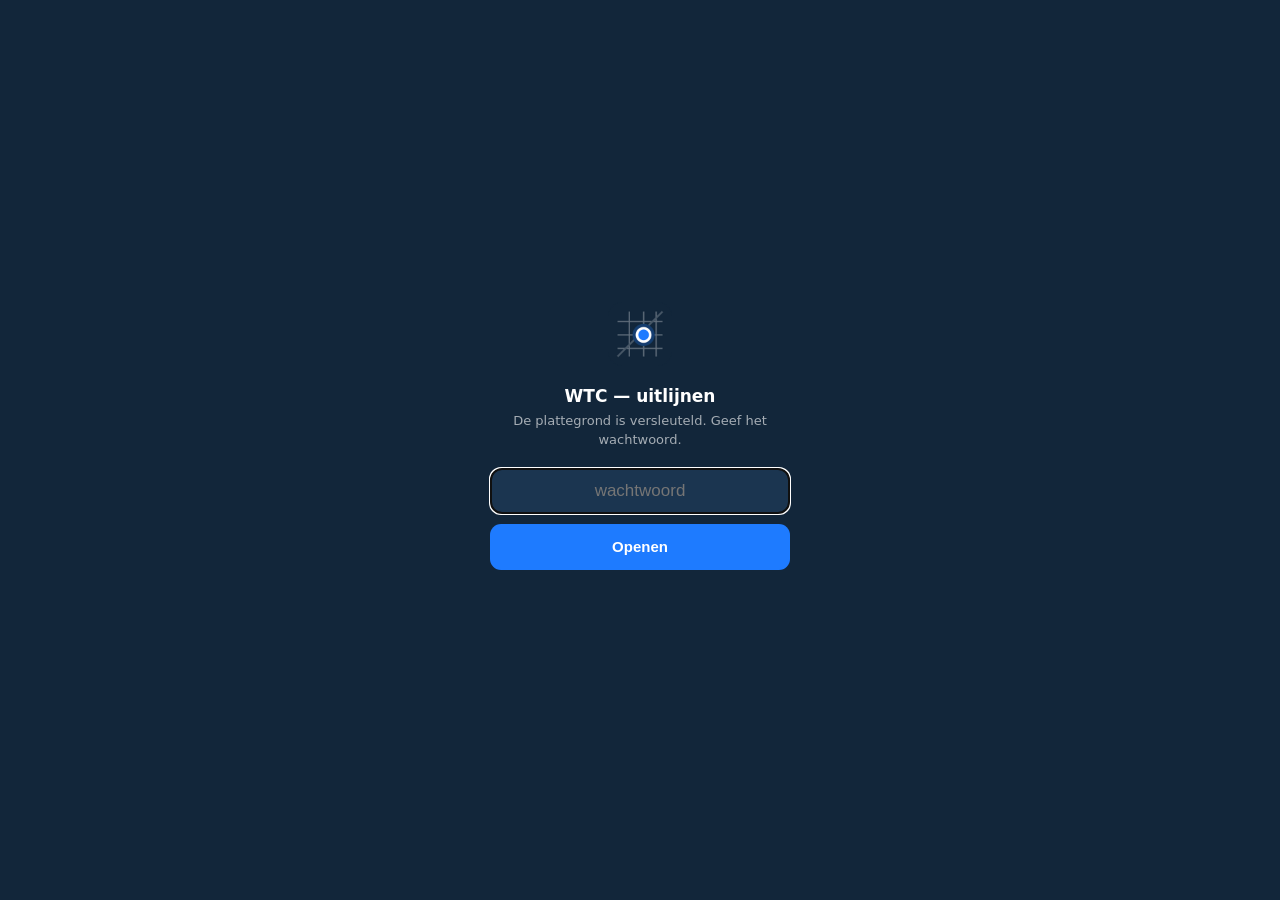
==== commit ce6bb5e3: "Drie kaarten in een sessie, pleinen apart, straatstukken aaneengeregen Je hoeft niet meer vooraf te " ====
--- a/instellingen.html
+++ b/instellingen.html
@@ -123,7 +123,6 @@
     <img src="icons/icon-192.png" alt="">
     <h1>WTC — uitlijnen</h1>
     <p>De plattegrond is versleuteld. Geef het wachtwoord.</p>
-    <select id="kaartkeuze" aria-label="Welke kaart"></select>
     <input id="ww" type="password" inputmode="text" autocomplete="current-password"
            enterkeyhint="go" autocapitalize="characters" spellcheck="false"
            aria-label="Wachtwoord" placeholder="wachtwoord">
--- a/stijl.css
+++ b/stijl.css
@@ -73,6 +73,21 @@
   .etiket.straat span{font-size:12px;color:#0b4da2}
   .etiket.code span{font-size:10.5px;color:#2b3540}
 
+  /* Een tekenvlak van Leaflet is een doek over de hele kaart. Ligt zo'n doek
+     boven de gebouwen en vangt het de muis, dan kom je nooit meer aan het
+     gebouw eronder om zijn code te zien. Alleen het gebouwvlak vangt dus. */
+  .leaflet-land-pane,.leaflet-grens-pane,
+  .leaflet-straatrand-pane,.leaflet-straatdek-pane,
+  .leaflet-boven-pane{pointer-events:none}
+
+  /* de genummerde plekken 1..8 uit de legende van de oefenkaart */
+  .etiket.nummer span{width:19px;height:19px;line-height:16px;text-align:center;
+          font-size:11px;color:#fff;background:#1d4ed8;border:1.5px solid #fff;
+          border-radius:50%;text-shadow:none;box-shadow:0 1px 3px rgba(0,0,0,.4)}
+  /* NUMMER_ONDER in kaartkern.js moet gelijk zijn aan deze verschuiving */
+  .etiket.nummernaam span{font-size:10.5px;color:#123f8f;
+          transform:translate(-50%,22px)}
+
   /* ------------------------------- zoeken ------------------------------ */
   #zoek{position:absolute;z-index:1100;top:max(10px,env(safe-area-inset-top));
         left:max(10px,env(safe-area-inset-left));right:max(56px,env(safe-area-inset-right))}
@@ -117,3 +132,8 @@
   .midgreep{background:#ff8a00;border:2px solid #fff;border-radius:50%;
             box-shadow:0 1px 5px rgba(0,0,0,.4);cursor:move}
   #gebtal{font-size:11.5px;opacity:.7;margin:2px 0 0}
+  #tools select{width:46px;height:46px;padding:0 2px;font-size:11px;cursor:pointer;
+                background:var(--pill);border:1px solid var(--line);border-radius:12px;
+                box-shadow:0 2px 10px rgba(0,0,0,.18);color:var(--ink);
+                text-align:center;text-overflow:ellipsis}
+  .etiket.plein span{font-style:italic}
